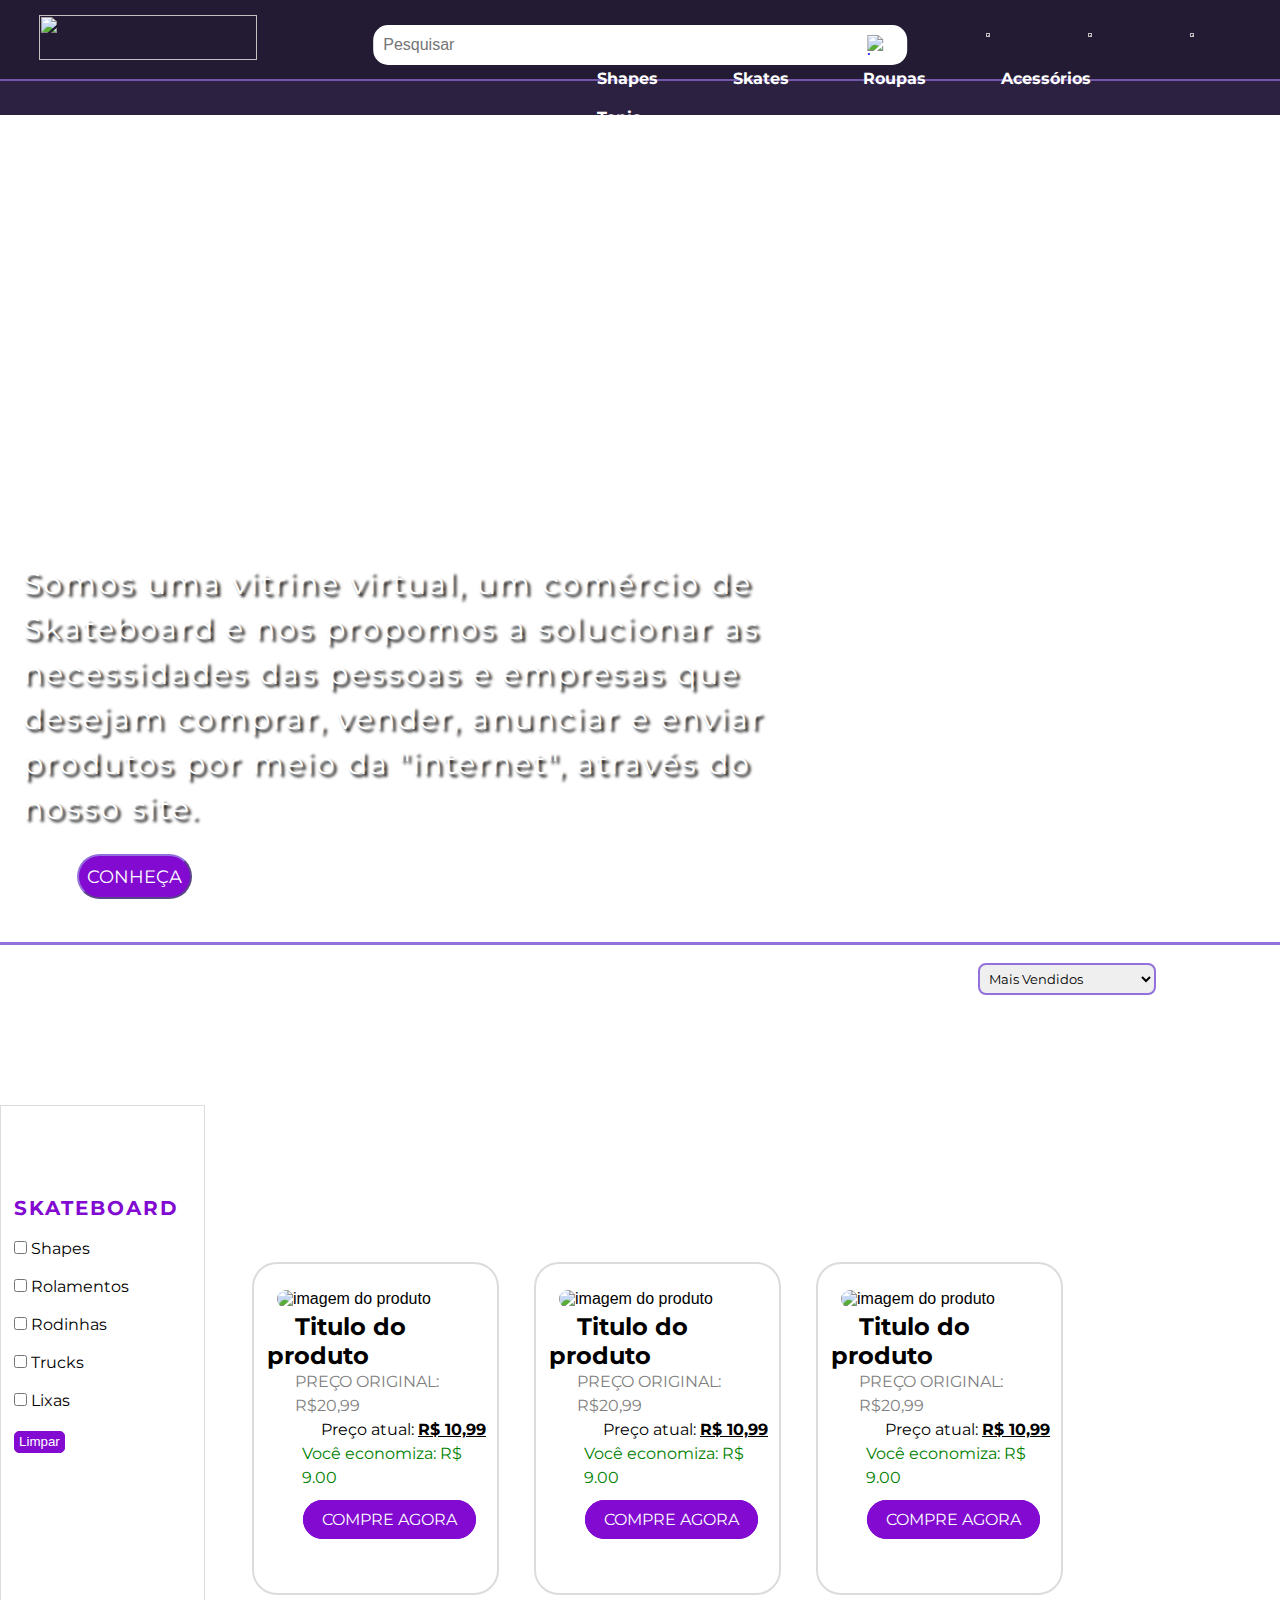
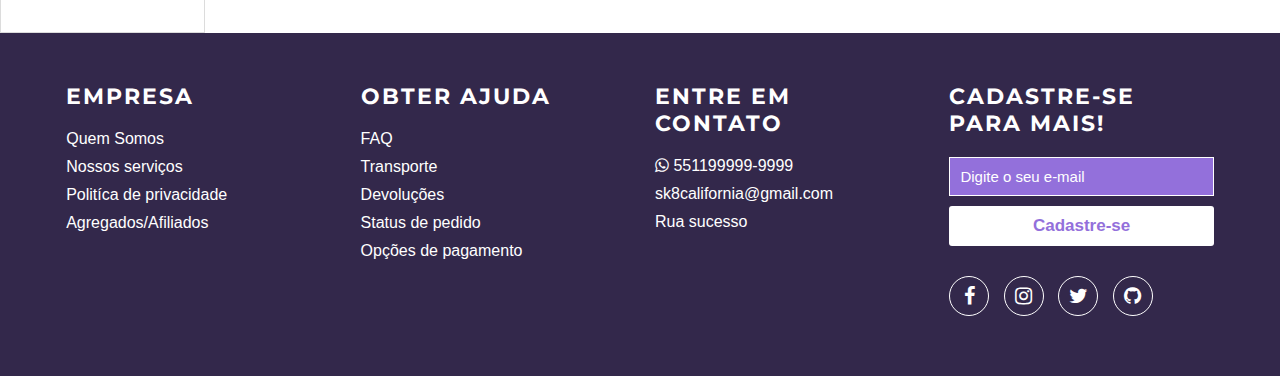
==== index.html @ eaafa95e "Rename index (3).html to index.html" ====
<!DOCTYPE html>
<html lang="pt-br">
<head>
    <meta charset="UTF-8">
    <meta http-equiv="X-UA-Compatible" content="IE=edge">
    <meta name="viewport" content="width=device-width, initial-scale=1.0">
    <link rel="stylesheet" href="style (1).css">
    <link rel=" preconect" href="https://fonts.gstati.com">
    <link href="https://images.pexels.com/photos/2885940/pexels-photo-2885940.jpeg?auto=compress&cs=tinysrgb&w=1260&h=750&dpr=1">
    <link rel="stylesheet" href="https://images.pexels.com/photos/2885940/pexels-photo-2885940.jpeg?auto=compress&cs=tinysrgb&w=1260&h=750&dpr=1" integrity="sha">
    <link rel="stylesheet" href="https://cdnjs.cloudflare.com/ajax/libs/font-awesome/4.7.0/css/font-awesome.min.css">
    

    


    <title>SK8 CALIFORNIA</title>
    <link rel="preconnect" href="https://fonts.googleapis.com">
<link rel="preconnect" href="https://fonts.gstatic.com" crossorigin>
<link href="https://fonts.googleapis.com/css2?family=Metal+Mania&display=swap" rel="stylesheet">
<link rel="preconnect" href="https://fonts.googleapis.com">
<link rel="preconnect" href="https://fonts.gstatic.com" crossorigin>
<link href="https://fonts.googleapis.com/css2?family=Montserrat:wght@600&display=swap" rel="stylesheet">
<body>

    
    
<div class="background">
    <header>
        <a class="link" href="index (3).html"><img class="sk8logo" src="sk8.png"></a>
        <nav>
        <ul class="cabecalho-link"> 
            
        </ul><!--Cabecalho-Link-->
        
        <a href="tca.html" > <img class="usuario" src="homem-usuario.png"></a>
        <a href="#" > <img class="carrinho" src="vista-lateral-vazia-do-carrinho-de-compras.png"> </a>
        <a href="#">  <img class="agregados" src="grupo-de-usuarios.png"></a>
    </nav>
    </header>

    <div class="cabecalho">
    <nav>
        <ul>
            <li class="letras"><a style="font-family: 'Montserrat', sans-serif;" href="#">Shapes </a></li>
            <li><a style="font-family: 'Montserrat', sans-serif;" href="#">Skates </a></li>
            <li><a style="font-family: 'Montserrat', sans-serif;" href="#">Roupas </a></li>
            <li><a style="font-family: 'Montserrat', sans-serif;" href="#">Acessórios</a></li>
            <li><a style="font-family: 'Montserrat', sans-serif;" href="#">Tenis</a></li>
            
        </ul><!--Cabecalho-Link-->
    
    </nav>

</div>


</div>
<section class="background-color-sobre">
    <div class="Main-Sobre"> <!--sobre-->
    <div class="text-sobre">
        
        <p>Somos uma vitrine virtual, um comércio de Skateboard e nos propomos a solucionar as necessidades das pessoas e empresas que desejam comprar, vender, anunciar e enviar produtos por meio da "internet", através do nosso site.</p>
        <button class="botaoo" type="button">CONHEÇA </button>
        </div>
    </div>
</section>

<body class="lupa">
     <div class="search-box">
        <input type="text" class="search-txt" placeholder="Pesquisar">
        <a href="#" class="search-btn">
            <img src="D:\Microsoft VS Code\imagens\001-loupe.png" alt="Lupa" height="20" width="20" >
        </a>
     </div>
     <div>
        <select class="filtro" name="Filtrar por:">
        <option value="mais-vendidos">Mais Vendidos</option>
        <option value="A-Z">A-Z</option>
        <option value="Maio-Menor">Preço: Menor ao Maior</option>
    </select>
     </div>
     <form class="filtroo">
        <h4> SKATEBOARD</h4>
            <br><input class="check" type="checkbox" >  Shapes</br>
            <br><input type="checkbox" >  Rolamentos</br>
            <br><input type="checkbox" >  Rodinhas</br>
            <br><input type="checkbox" >  Trucks</br>
            <br><input type="checkbox" >  Lixas</br>
            <p><input class="limpar" type= "reset" value="Limpar"></p>
        </form>
     <head>
        <body class="produto-fundo">
            <div class="centrooo">
            <div class="produto-card">
            <img src="https://dummyimage.com/300x300/9370db/fff&text=Produto" alt="imagem do produto">
            <h2><a href="#">Titulo do produto</a></h2>
            <p class="preço">Preço original: R$20,99</p>
            <p class="preço-atual"> Preço atual: <span class="preço-atual">R$ 10,99</span></p>
            <p class="desconto"> Você economiza: R$ 9.00</p>
            <a href="#" class="buy">Compre Agora</a>
            </div>
            <div class="produto-card">
                <img src="https://dummyimage.com/300x300/9370db/fff&text=Produto" alt="imagem do produto">
                <h2><a href="#">Titulo do produto</a></h2>
                <p class="preço">Preço original: R$20,99</p>
                <p class="preço-atual"> Preço atual: <span class="preço-atual">R$ 10,99</span></p>
                <p class="desconto"> Você economiza: R$ 9.00</p>
                <a href="#" class="buy">Compre Agora</a>
                </div>
                <div class="produto-card">
                    <img src="https://dummyimage.com/300x300/9370db/fff&text=Produto" alt="imagem do produto">
                    <h2><a href="#">Titulo do produto</a></h2>
                    <p class="preço">Preço original: R$20,99</p>
                    <p class="preço-atual"> Preço atual: <span class="preço-atual">R$ 10,99</span></p>
                    <p class="desconto"> Você economiza: R$ 9.00</p>
                    <a href="#" class="buy">Compre Agora</a>
                    </div>
                </div>
                
                                    <footer>
                                        <div class="container-footer">
                                          <div class="row-footer">
                                              <!-- Footer col-->
                                              <div class="footer-col">
                                                  <h4>Empresa</h4>
                                                  <ul>
                                                      <li> <a href=""> Quem Somos</a> </li>
                                                      <li> <a href=""> Nossos serviços</a> </li>
                                                      <li> <a href=""> Politíca de privacidade</a> </li>
                                                      <li> <a href=""> Agregados/Afiliados </a> </li>
                                                  </ul>
                                                  
                                              </div>
                                              
                                              <!--end footer col-->
                                              <!-- Footer col-->
                                              <div class="footer-col">
                                                  <h4>Obter Ajuda</h4>
                                                  <ul>
                                                      <li> <a href=""> FAQ</a> </li>
                                                      <li> <a href="">  Transporte</a> </li>
                                                      <li> <a href=""> Devoluções</a> </li>
                                                      <li> <a href=""> Status de pedido </a> </li>
                                                      <li> <a href=""> Opções de pagamento  </a> </li>
                                                  </ul>
                                                  
                                              </div>
                                              <!--end footer col-->
                                              <!-- Footer col-->
                                              <div class="footer-col">
                                                  <h4>Entre em contato</h4>
                                                  <ul>
                                                      <li> <a href=""><i class="fa fa-whatsapp"></i> 551199999-9999</a> </li>
                                                      <li> <a href=""> sk8california@gmail.com</a> </li>
                                                      <li> <a href=""> Rua sucesso</a> </li>
                                                    
                                                      
                                                  </ul>
                                                  
                                              </div>
                                              <!--end footer col-->
                                              <!-- Footer col-->
                                              <div class="footer-col">
                                                  <h4>Cadastre-se para mais!</h4>
                                                  <div class="form-sub">
                                                      <form>
                                                          <input type="email" placeholder="Digite o seu e-mail" required>
                                                          <button> Cadastre-se</button>
                                                      </form>
                                                  </div>
                                                  <div class="medias-socias">
                                                      <a href=""><i class="fa fa-facebook"></i></a>
                                                      <a href=""><i class="fa fa-instagram"></i></a>
                                                      <a href=""><i class="fa fa-twitter"></i></a>
                                                      <a href=""><i class="fa fa-github"></i></a>
                                                    
                                  
                                                  </div>
                                  
                                              </div>
                                              <!--end footer col-->
                                              
                                          </div>
                                        </div>
                                      </footer>
        
        
        <!--Fundo2-->

    </body>
    
    
</body>
</html>
---- style (1).css ----
*{
    margin: 0;
    padding: 0;
    box-sizing: border-box;
    font-family: 'Josefin Sans' , sans-serif;
}

.background{
    background-image: url(backgroundd.jpg);
    background-size: cover;
    background-position: top;
    height: 105vh;
    border-bottom: 3px solid mediumpurple;
    
    
}

nav{
    display: flex;
    align-items: center;
    justify-content: space-between;
    padding: 45px;
    padding-left: 8%;
    padding-right: 8%;
}

a.link img.sk8logo{
     cursor: pointer;
     letter-spacing: 2px;
     font-family: 'Montserrat', sans-serif;
     margin-top: 7%;
     margin-left: 18%;
     width: 17vw;
     height: 5vh;
    
}


nav ul li {
    display: inline-block;
    padding: 10px 35px;
    list-style-type: none;

    
}

nav ul li a {
    color: white;
    text-decoration: none;
    font-weight: bold;
    text-transform: capitalize;
}
nav ul li a :hover{
    color: red;
    transform: scale(1.2);
}





h4{
    color: rgb(130, 10, 209);
    letter-spacing: 2px;
    font-size: 20px;
    font-family: 'Montserrat', sans-serif;
}

h1{
    color: white;
    margin: 20px 0px 20px;
    font-size: 75px;
}

h3{

    color: black;
    font-size: 25px;
     margin-bottom: 50px;
}


header{
    height: 12vh;
    background-color: rgb(35, 27, 51);
    display: flex;
    justify-content: space-between;
}

body.lupa{
    margin: 0;
    height: 100vh;
    width: 100vw;

}

.search-box{
    position: absolute;
    top: 5.0%;
    left: 50%;
    transform: translate(-50%, -50%);
    background: white;
    height: 40px;
    padding: 10px;
    border-radius: 15px;
    display: flex;
    justify-content: space-between;
    align-items: center;
       
}

.search-txt{
    border: none;
    background: none;
    outline: none;
    padding: 0;
    color: #1c1c1c;
    font-size: 16px;
    line-height: 40px;
    width: 37vw;
    transition: .5s;

}



.search-btn{
    width: 40px;
    height: 40px;
    border-radius: 30%;
    background: white;
    display: flex;
    justify-content: center;
    align-items: center;
    transition: .5s;


}

.search-box:hover > .search-txt{
    width: 40vw;
    padding: 0 6px;


}

.search-box:hover > .search-btn{
    background: #f8f8f8;
}


.text-sobre{
    width: 60%;
    
}




.text-sobre p{

    color: white;
    letter-spacing: 2px;
    font-size: 30px;
    line-height: 45px;
    margin-top: -50%;
    padding-left: 3%;
    font-family: 'Montserrat', sans-serif;
    text-shadow: 3px 3px 3px black;
    
}
body{

    overflow-x: hidden;

    
}

        

div.cabecalho{
    position: absolute;
    top: 6.5%;
    display: flex;
    width: 100%;
    height: 4vh;
    background-color: #2d2142;
    border-top: 2px rgb(115, 87, 170) solid;
    margin-top: 20px;
    align-items: center;
    padding-left: 500px;

    
    
}


img.usuario{
    height: 4%;
    width: 2%;
    position: absolute;
    top: 2.5%;
    left: 93%;

}

img.carrinho{
    height: 4%;
    width: 2%;
    position: absolute;
    top: 2.5%;
    left: 85%;


}
img.agregados{
    height: 4%;
    width: 2%;
    position: absolute;
    top: 2.5%;
    left: 77%;

}
.botaoo{
    background-color: rgb(130, 10, 209);
    border-radius: 25px;
    border-color: mediumpurple;
    width: 9vw;
    height: 5vh;
    font-size: large;
    font-family: 'Montserrat', sans-serif;
    text-align: center;
    margin-left: 10%;
    margin-top: 3%;
    cursor: pointer;
    color: white;

}


div.produto-card{
    margin-top: -32%;
    margin-left: 35px;
    display: inline-block;
    border: 2px solid gainsboro;
    padding-left: 1.8%;
    padding-top: 2%;
    border-radius: 25px;
    padding-bottom: 5%;

}
h2{
    
    margin-top: 2%;
    margin-left: -4.5%;
    font-family: 'Montserrat', sans-serif;

}
.produto-card img{
    
    width: 90%;
    border-radius: 15px;

}
.produto-card a{
    color: black;
    text-decoration: none;
    font-family: 'Montserrat', sans-serif;
    margin-left: 12%;
}
.produto-card p{
    line-height: 1.5;
    font-family: 'Montserrat', sans-serif;
    margin-left: 8.2%;
}
.preço{
    color: grey;
    text-transform: uppercase;
    font-family: 'Montserrat', sans-serif;
    display: flex;
    justify-content: left;

}
.preço-atual span.preço-atual{
    font-weight: bold;
    text-decoration: underline;
    color: black;
    font-family: 'Montserrat', sans-serif;
    

}
p.desconto{
    color: green;
    font-family: 'Montserrat', sans-serif;
    margin-left: 11.3%;
    padding-bottom: 20px;
    display: flex;
    justify-content: left;
}
p.preço-atual{
    margin-left: 20%;
}
a.buy{
    border: 1px solid rgb(130, 10, 209);
    border-radius: 200px;
    text-transform: uppercase;
    align-items: center;
    padding: 4% 8%;
    margin-left: 12%;
    background-color: rgb(130, 10, 209);
    color: white;
}

        
@import url('https://fonts.googleapis.com/css2?family=Contrail+One&family=Poppins:wght@300&display=swap');

*{
    font-family: 'Poppins', sans-serif;
    margin: 0;
    padding: 0;
    box-sizing: border-box;
}
footer{
    background-color: rgb(51, 40, 75);
    padding: 50px 0;
    margin-top: 0%;

}
.container-footer{
    max-width: 1400px;
    padding: 0 4%;
    margin: auto;
}
.row-footer{
    display: flex;
    flex-wrap: wrap;
}

.footer-col{
    width: 25%;
    padding: 0 15px;
}
.footer-col h4{
    font-size: 22px;
    color: white;
    margin-bottom: 20px;
    position: relative;
    text-transform: uppercase;
}
.footer-col ul{
    list-style: none;
}
.footer-col ul li{
    margin: 10px 0;
}
.footer-col ul li a{
    font-size: 16px;
    text-transform: none;
    color: white;
    text-decoration: none;
    font-weight: 300;
    display: block;
    transition: all 0.3s ease;
}
.footer-col ul li a:hover{
   color: #cecdcd;
   padding-left: 10px;
}
.footer-col .medias-socias{
    margin-top: 30px;
}
.footer-col .medias-socias a{
    display: inline-flex;
    align-items: center;
    justify-content: center;
    height: 40px;
    width: 40px;
    margin: 0 10px 10px 0 ;
    text-decoration: none;
    border-radius: 50%;
    color: white;
    border: 1px solid  white;
    transition: all 0.5s ease;
}
.footer-col .medias-socias a i{
    font-size: 20px;
}
.footer-col .medias-socias a:hover{
    color: mediumpurple;
    background-color: white;
}
.footer-col .form-sub input{
    width: 100%;
    padding: 10px;
    font-size: 15px;
    outline: none;
    border: 1px solid white;
    color: #c1c1c1;
    background-color: mediumpurple;
}
.footer-col .form-sub input::placeholder{
    color: white;
}
.footer-col .form-sub button{

    width: 100%;
    margin-top: 10px;
    padding: 10px;
    font-size: 17px;
    outline: none;
    border: none;
    cursor: pointer;
    color: mediumpurple;
    border-radius:  3px;
    font-weight: bold;
    background-color: white;
}
    @media (max-width:800px ){
        .footer-col{
            width: 50%;
            margin-bottom: 30px;
        }
    }
    @media (max-width:600px) {
        .footer-col{
            width: 100% ;
        }
    }
select.filtro{
    border: 2px solid mediumpurple;
    border-radius: 8px;
    outline: none;
    font-family: 'Montserrat', sans-serif;
    padding: 5px 5px;
    position: absolute;
    top: 107%;
    right: 9.7%;

}
.centrooo{
    display: flex;
    justify-content: center;
    align-items: center;
    
}
form.filtroo{
    border: 1px solid gainsboro;
    margin-top: 16.1%;
    margin-right: 84%;
    padding-top: 7%;
    padding-left: 1%;
    padding-bottom: 14%;
    font-family: 'Montserrat', sans-serif;
}
input.limpar{
    background-color:rgb(130, 10, 209) ;
    width: 4vw;
    height: 2.5vh;
    color: white;
    border: 1px solid rgb(130, 10, 209);
    border-radius: 5px;
    margin-top: 11%;
    cursor: pointer;
}
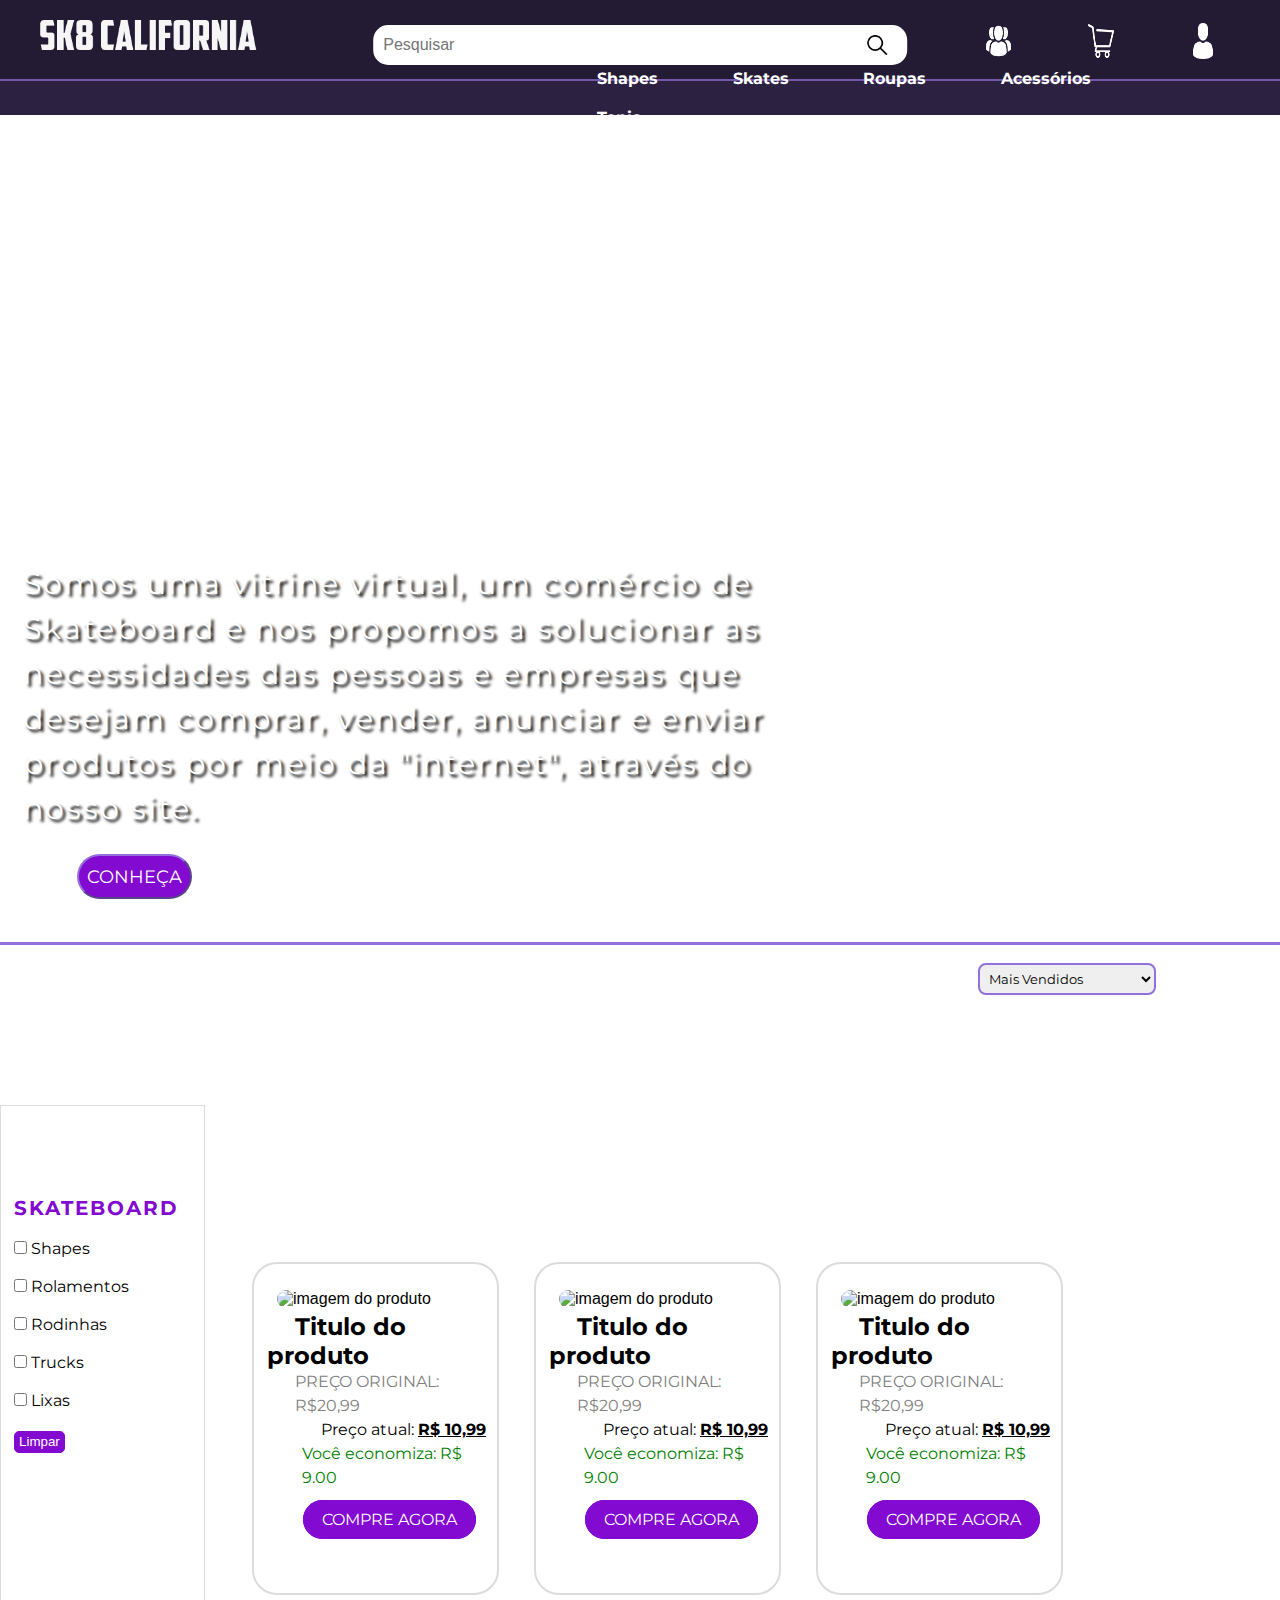
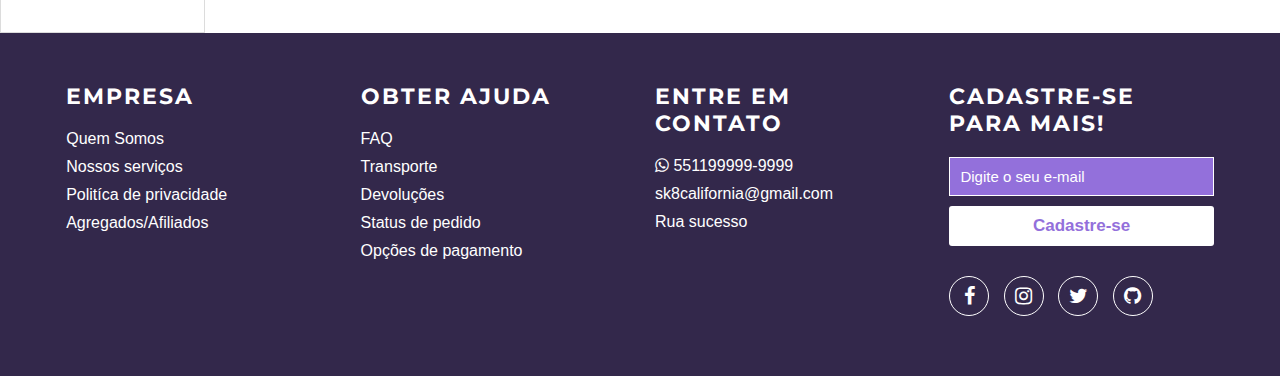
==== commit 4b9d032d: "Update index.html" ====
--- a/index.html
+++ b/index.html
@@ -27,7 +27,7 @@
     
 <div class="background">
     <header>
-        <a class="link" href="index (3).html"><img class="sk8logo" src="sk8.png"></a>
+        <a class="link" href="index.html"><img class="sk8logo" src="sk8.png"></a>
         <nav>
         <ul class="cabecalho-link"> 
             
@@ -70,7 +70,7 @@
      <div class="search-box">
         <input type="text" class="search-txt" placeholder="Pesquisar">
         <a href="#" class="search-btn">
-            <img src="D:\Microsoft VS Code\imagens\001-loupe.png" alt="Lupa" height="20" width="20" >
+            <img src="001-loupe.png" alt="Lupa" height="20" width="20" >
         </a>
      </div>
      <div>
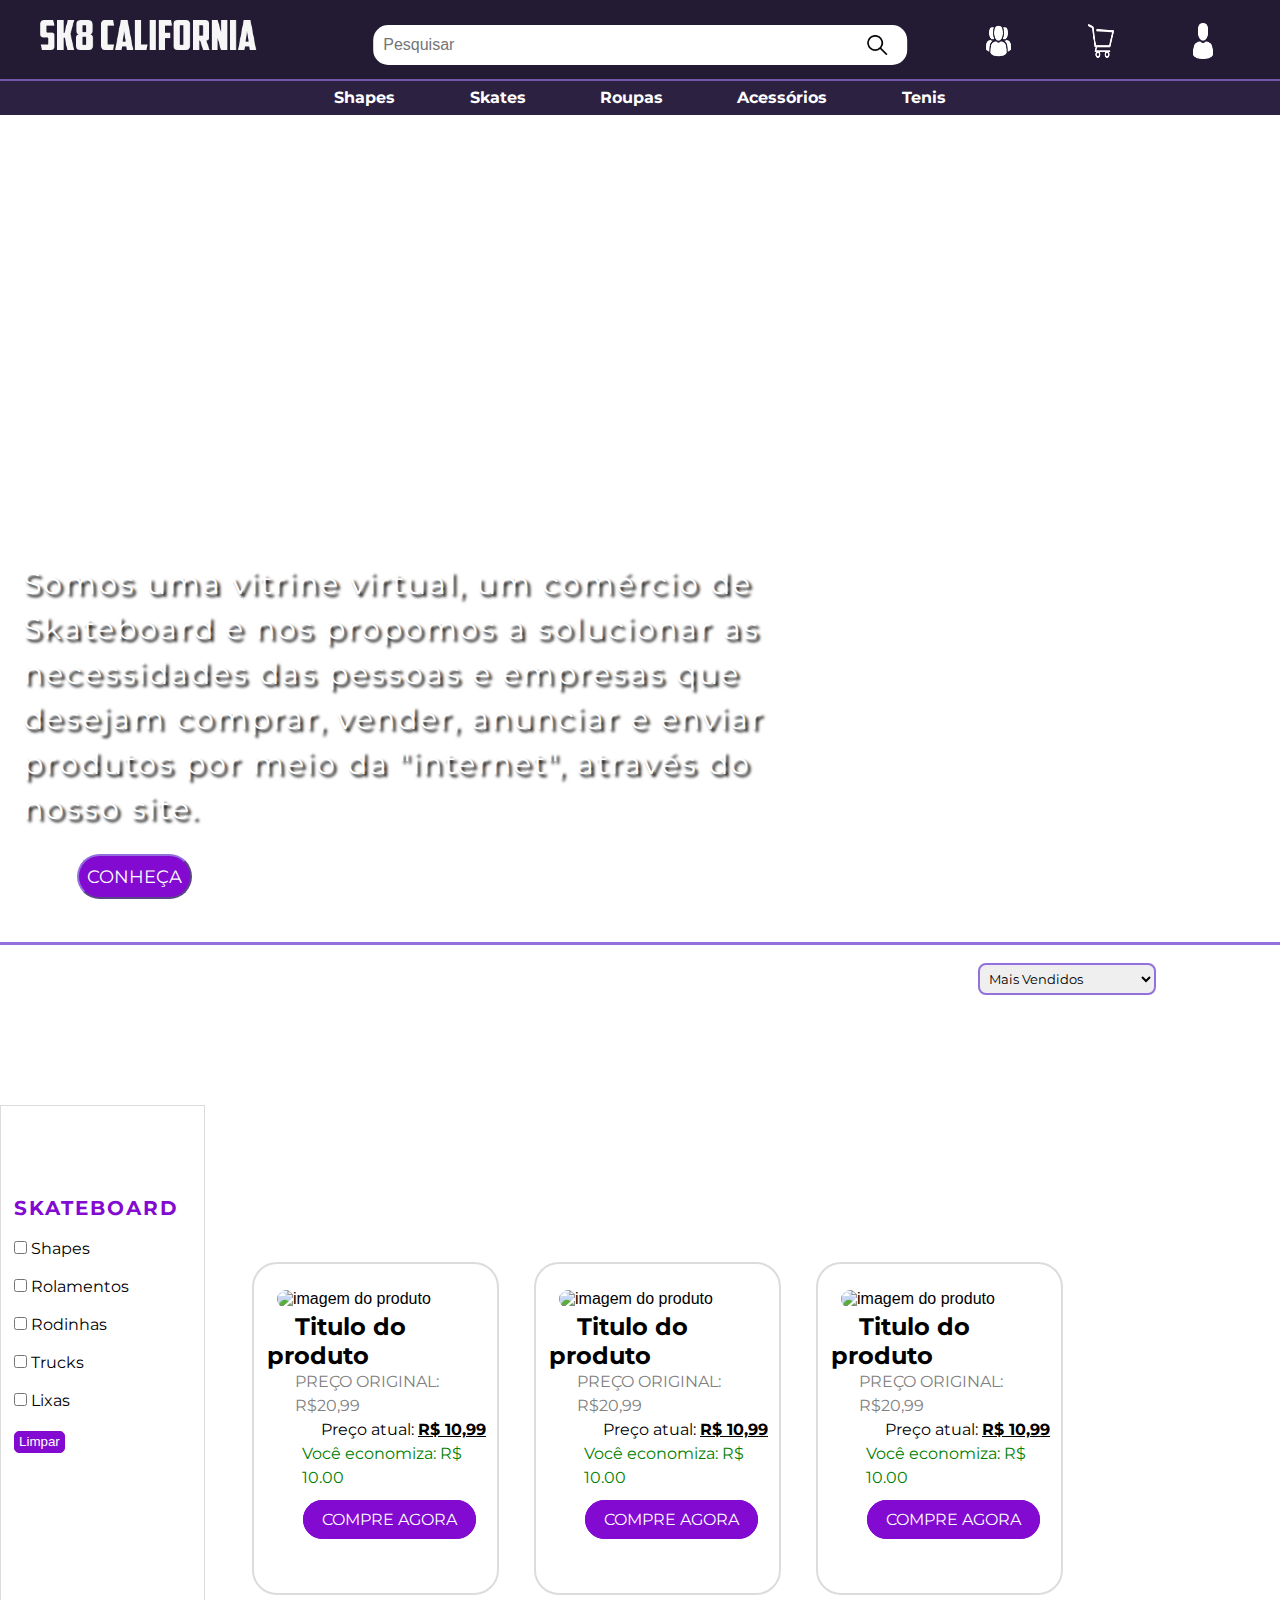
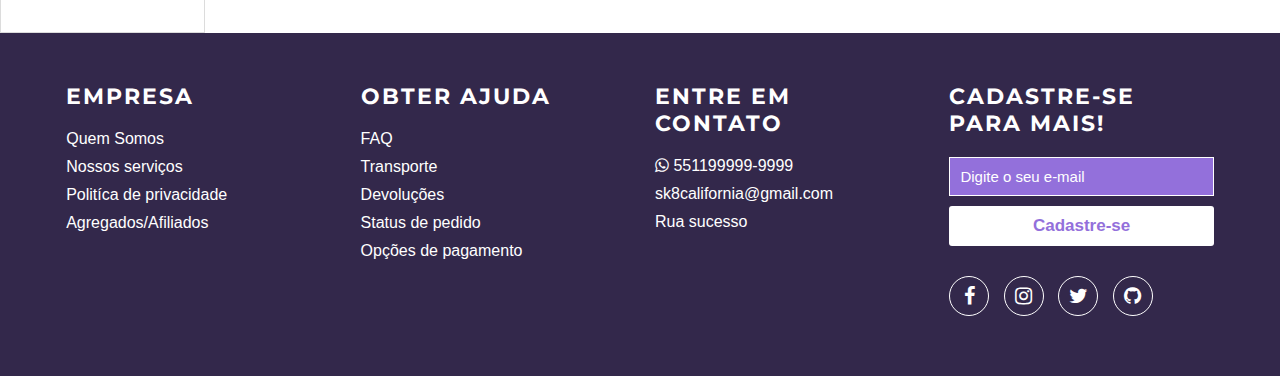
==== commit 0b8bd891: "Update index.html" ====
--- a/index.html
+++ b/index.html
@@ -97,7 +97,7 @@
             <h2><a href="#">Titulo do produto</a></h2>
             <p class="preço">Preço original: R$20,99</p>
             <p class="preço-atual"> Preço atual: <span class="preço-atual">R$ 10,99</span></p>
-            <p class="desconto"> Você economiza: R$ 9.00</p>
+            <p class="desconto"> Você economiza: R$ 10.00</p>
             <a href="#" class="buy">Compre Agora</a>
             </div>
             <div class="produto-card">
@@ -105,7 +105,7 @@
                 <h2><a href="#">Titulo do produto</a></h2>
                 <p class="preço">Preço original: R$20,99</p>
                 <p class="preço-atual"> Preço atual: <span class="preço-atual">R$ 10,99</span></p>
-                <p class="desconto"> Você economiza: R$ 9.00</p>
+                <p class="desconto"> Você economiza: R$ 10.00</p>
                 <a href="#" class="buy">Compre Agora</a>
                 </div>
                 <div class="produto-card">
@@ -113,7 +113,7 @@
                     <h2><a href="#">Titulo do produto</a></h2>
                     <p class="preço">Preço original: R$20,99</p>
                     <p class="preço-atual"> Preço atual: <span class="preço-atual">R$ 10,99</span></p>
-                    <p class="desconto"> Você economiza: R$ 9.00</p>
+                    <p class="desconto"> Você economiza: R$ 10.00</p>
                     <a href="#" class="buy">Compre Agora</a>
                     </div>
                 </div>
--- a/style (1).css
+++ b/style (1).css
@@ -188,7 +188,8 @@
     border-top: 2px rgb(115, 87, 170) solid;
     margin-top: 20px;
     align-items: center;
-    padding-left: 500px;
+    justify-content: center;
+    align-items: center;
 
     
     
